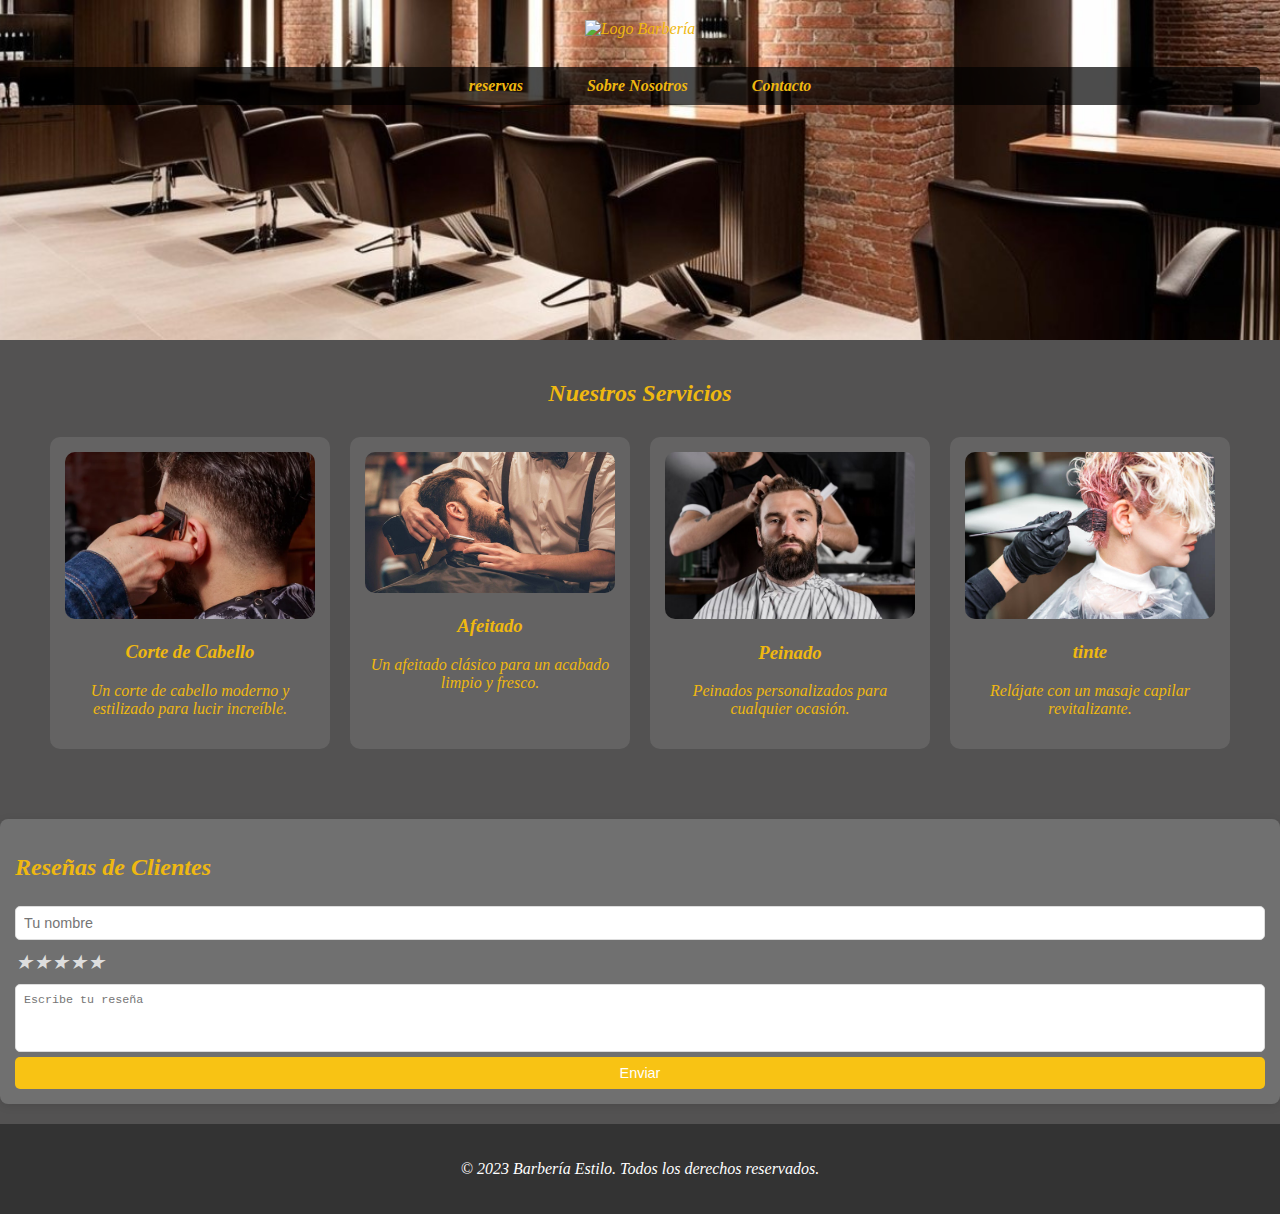
==== index.html @ eee3fb66 "Update and rename index.HTML to index.html" ====
<!DOCTYPE html>
<html lang="es">
<head>
    <meta charset="UTF-8">
    <meta name="viewport" content="width=device-width, initial-scale=1.0">
    <title>CORAL</title>
    <link rel="stylesheet" href="estilos.css">

      
    
</head>
<body>
    <header>
        <img src="coral.PNG" alt="Logo Barbería" class="logo"> <!-- Cambia esta URL por la de tu logo -->
        <nav>
            <a href="reservas.html">reservas</a>
            <a href="#sobre-nosotros">Sobre Nosotros</a>
            <a href="#contacto">Contacto</a>
            
        </nav>
    </header>
    <div class="content">
        <h2>Nuestros Servicios</h2>
        <div class="services" id="servicios">
            <div class="service">
                <img src="corte.jpg" alt="Corte de Cabello"> <!-- Cambia esta URL por la de tu imagen -->
                <h3>Corte de Cabello</h3>
                <p>Un corte de cabello moderno y estilizado para lucir increíble.</p>
            </div>
            <div class="service">
                <img src="afeitado.jpg" alt="Afeitado"> <!-- Cambia esta URL por la de tu imagen -->
                <h3>Afeitado</h3>
                <p>Un afeitado clásico para un acabado limpio y fresco.</p>
            </div>
            <div class="service">
                <img src="peinado.jpg" alt="Peinado"> <!-- Cambia esta URL por la de tu imagen -->
                <h3>Peinado</h3>
                <p>Peinados personalizados para cualquier ocasión.</p>
            </div>
            <div class="service">
                <img src="tinte.jpeg" alt="Masaje Capilar"> <!-- Cambia esta URL por la de tu imagen -->
                <h3>tinte</h3>
                <p>Relájate con un masaje capilar revitalizante.</p>
            </div>
        </div>
        
    </div>
    <section class="reviews-section">
        <h2>Reseñas de Clientes</h2>
        <div id="reviews-container"></div>
        <form id="review-form">
            <input type="text" id="reviewer-name" placeholder="Tu nombre" required>
            <div class="star-rating">
                <input type="radio" name="rating" id="star1" value="1"><label for="star1" class="star">★</label>
                <input type="radio" name="rating" id="star2" value="2"><label for="star2" class="star">★</label>
                <input type="radio" name="rating" id="star3" value="3"><label for="star3" class="star">★</label>
                <input type="radio" name="rating" id="star4" value="4"><label for="star4" class="star">★</label>
                <input type="radio" name="rating" id="star5" value="5"><label for="star5" class="star">★</label>
            </div>
            <textarea id="review-text" placeholder="Escribe tu reseña" required></textarea>
            <button type="submit">Enviar</button>
        </form>
    </section>
    <footer>
        <p>&copy; 2023 Barbería Estilo. Todos los derechos reservados.</p>
    </footer>
</body>
</html>

<script>
   document.getElementById('review-form').addEventListener('submit', function(event) {
    event.preventDefault(); // Evita que el formulario se envíe de la manera tradicional

    const name = document.getElementById('reviewer-name').value;
    const reviewText = document.getElementById('review-text').value;
    const rating = document.querySelector('input[name="rating"]:checked');

    if (!rating) {
        alert("Por favor, selecciona una calificación.");
        return;
    }

    const ratingValue = rating.value;

    // Crear un nuevo elemento para la reseña
    const reviewElement = document.createElement('div');
    reviewElement.classList.add('review');
    reviewElement.innerHTML = `<h4>${name} - ${ratingValue} estrella${ratingValue > 1 ? 's' : ''}</h4><p>${reviewText}</p>`;

    // Agregar la nueva reseña al contenedor
    document.getElementById('reviews-container').appendChild(reviewElement);

    // Limpiar el formulario
    document.getElementById('review-form').reset();
});
</script>
---- estilos.css ----
body {
    background-color: #535252;
    color:#EFB810;
    font-family: Arial, sans-serif;
    margin: 0;
    padding: 0;
    font-family: 'Tangerine';
font-style: oblique;
}
header {
    text-align: center;
    padding: 20px;
    background-image: url('fondo.jpg'); /* Cambia esta URL por la de tu imagen de fondo */
    background-size: cover;
    background-position: center;
    height: 300px;
    position: relative;
    font-family: 'Tangerine';
     font-style: oblique;
}
img.logo {
    width: 300px;
    margin-top: -50px; /* Ajusta según sea necesario */
    z-index: 1;
}
h1 {
    color: #fff;
    margin: 10px 0;
}
nav {
    margin: 29px 0;
    background-color: rgba(0, 0, 0, 0.7); /* Fondo semi-transparente para el menú */
    padding: 10px 0; /* Espaciado interno */
    border-radius: 5px; /* Bordes redondeados */
}
nav a {
    color: #EFB810; /* Color del texto */
    text-decoration: none;
    margin: 0 15px;
    font-weight: bold;
    padding: 10px 15px; /* Espaciado interno para los enlaces */
    transition: background-color 0.3s; /* Transición suave para el efecto hover */
}
nav a:hover {
    background-color: rgba(239, 184, 16, 0.3); /* Color de fondo al pasar el ratón */
    border-radius: 5px; /* Bordes redondeados en hover */
}
.content {
    text-align: center;
    padding: 20px;
}
.services {
    display: flex;
    justify-content: center;
    flex-wrap: wrap;
    margin: 20px 0;
}
.service {
    background-color: rgba(255, 255, 255, 0.1); /* Fondo semi-transparente para las tarjetas */
    border-radius: 10px;
    margin: 10px;
    padding: 15px;
    width: 250px; /* Ancho de las tarjetas */
    text-align: center;
    transition: transform 0.3s; /* Efecto de transformación al pasar el ratón */
}
.service:hover {
    transform: scale(1.05); /* Aumenta el tamaño de la tarjeta al pasar el ratón */
}
.service img {
    width: 100%; /* Ajusta el tamaño de las imágenes de los servicios */
    height: auto;
    border-radius: 10px;
}
footer {
    text-align: center;
    padding: 20px;
    background-color: #333;
    color: #fff;
}

.reviews-section {
    background: #707070;
    margin: 20px 0;
    padding: 15px; /* Reducir el padding */
    border-radius: 8px;
    box-shadow: 0 2px 10px rgba(0, 0, 0, 0.1);
}

#reviews-container {
    margin-bottom: 15px; /* Reducir el margen */
}

.review {
    border-bottom: 1px solid #ddd;
    padding: 8px 0; /* Reducir el padding */
    display: flex;
    flex-direction: column;
}

.review h4 {
    margin: 0;
    font-size: 1em; /* Tamaño de fuente más pequeño */
    color: #333;
}

.review p {
    margin: 5px 0 0;
    color: #555;
    font-size: 0.9em; /* Tamaño de fuente más pequeño */
}

.star-rating {
    display: flex;
    justify-content: flex-start;
    margin: 5px 0; /* Reducir el margen */
}

.star {
    font-size: 20px; /* Tamaño de las estrellas más pequeño */
    color: #ddd; /* Color de las estrellas no seleccionadas */
    cursor: pointer;
    transition: color 0.2s;
}

.star:hover,
.star:hover ~ .star {
    color: #f39c12; /* Color de las estrellas al pasar el mouse */
}

input[type="radio"] {
    display: none; /* Ocultar los botones de radio */
}

input[type="radio"]:checked ~ .star {
    color: #f39c12; /* Color de las estrellas seleccionadas */
}

#review-form {
    display: flex;
    flex-direction: column;
}

#reviewer-name,
#review-text {
    margin: 5px 0; /* Reducir el margen */
    padding: 8px; /* Reducir el padding */
    border: 1px solid #ddd;
    border-radius: 5px;
    font-size: 0.9em; /* Tamaño de fuente más pequeño */
}

#review-text {
    resize: none; /* Evitar que el área de texto se redimensione */
    height: 50px; /* Altura fija para el área de texto */
}

button {
    padding: 8px; /* Reducir el padding */
    background-color: #f8c314;
    color: white;
    border: none;
    border-radius: 5px;
    cursor: pointer;
    font-size: 0.9em; /* Tamaño de fuente más pequeño */
    transition: background-color 0.3s;
}

button:hover {
    background-color: #f3cf2e;
}
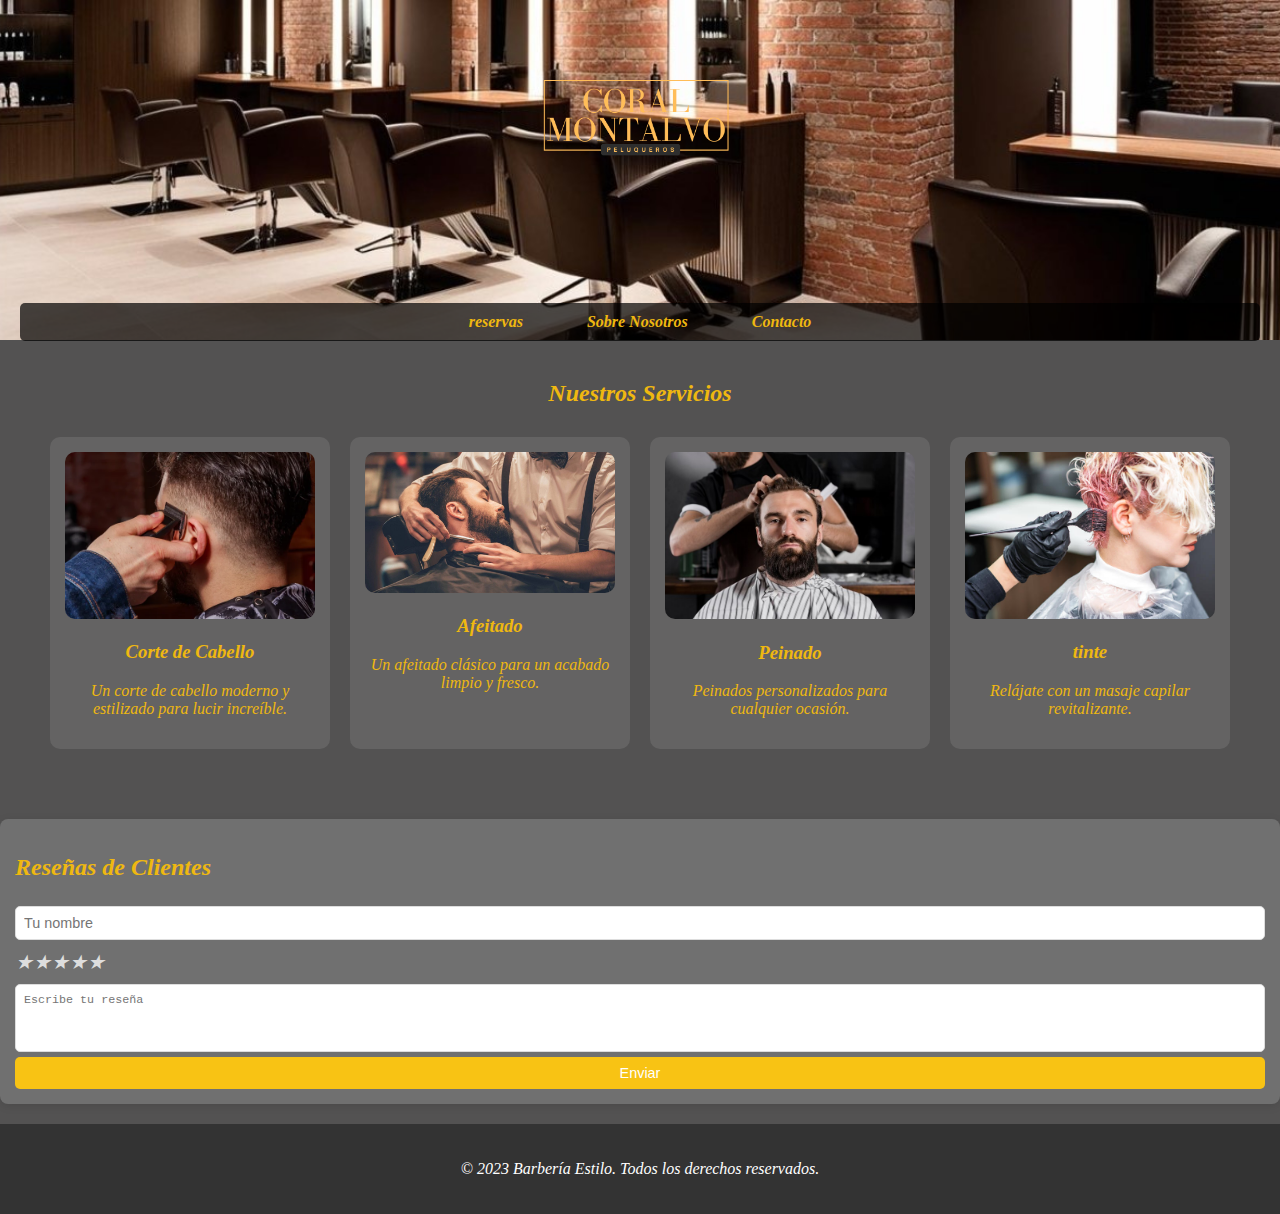
==== commit 36b4609d: "Update index.html" ====
--- a/index.html
+++ b/index.html
@@ -11,7 +11,7 @@
 </head>
 <body>
     <header>
-        <img src="coral.PNG" alt="Logo Barbería" class="logo"> <!-- Cambia esta URL por la de tu logo -->
+        <img src="coral.png" alt="Logo Barbería" class="logo"> <!-- Cambia esta URL por la de tu logo -->
         <nav>
             <a href="reservas.html">reservas</a>
             <a href="#sobre-nosotros">Sobre Nosotros</a>
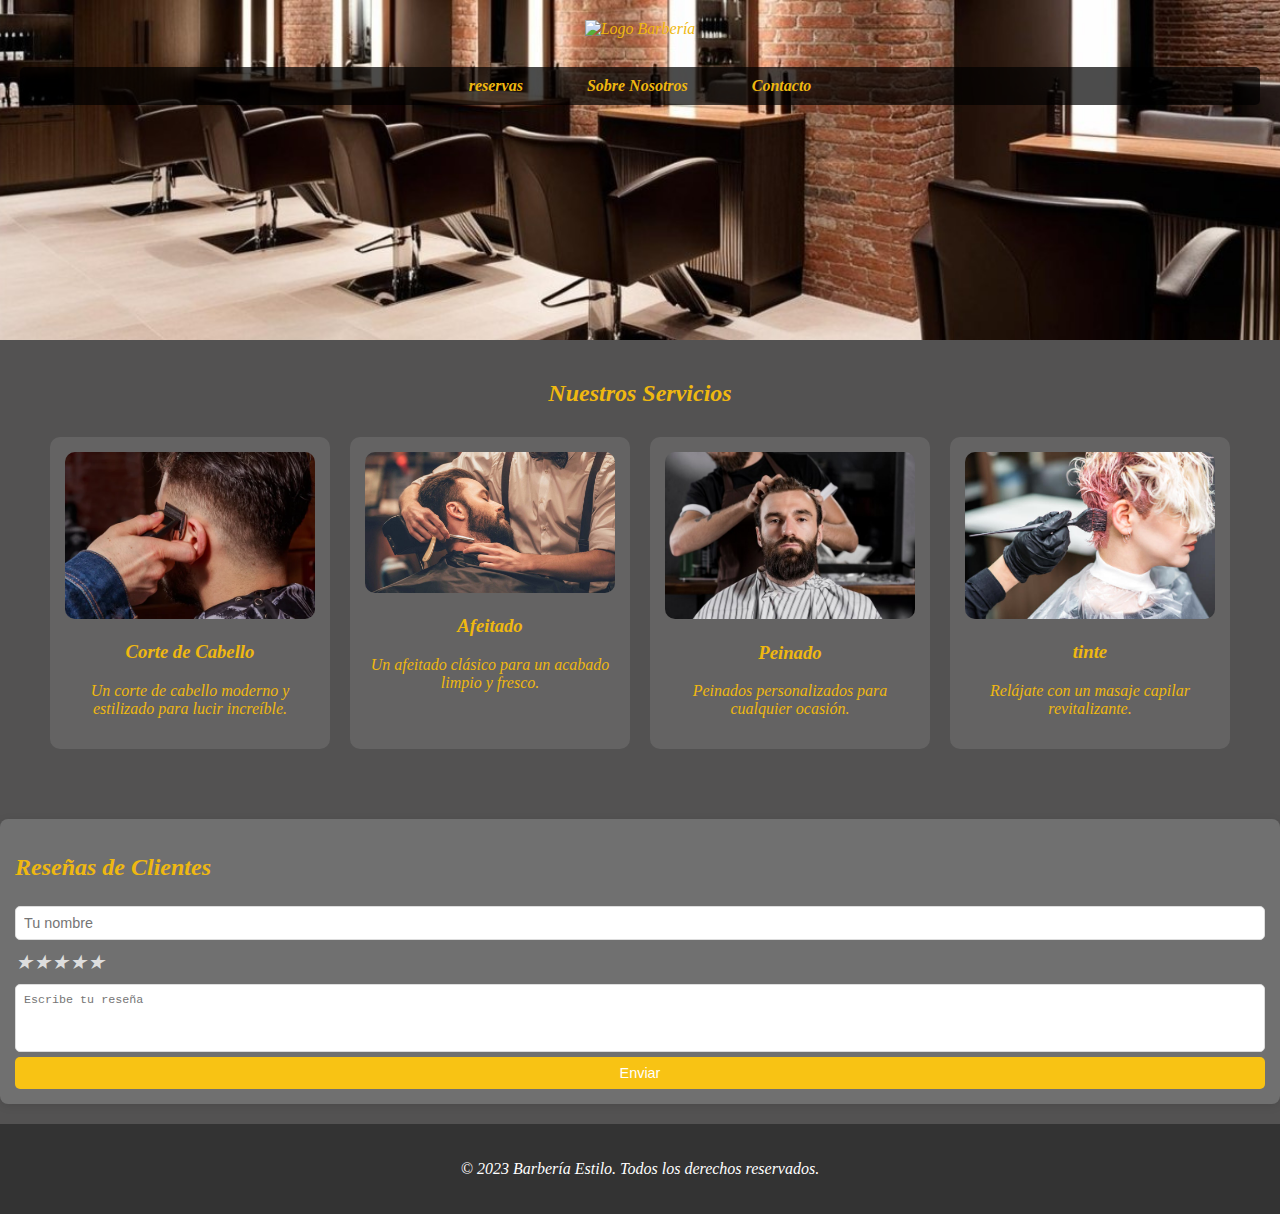
==== commit 9bf88ab7: "Update and rename index.HTML to index.html" ====
--- a/index.html
+++ b/index.html
@@ -11,7 +11,7 @@
 </head>
 <body>
     <header>
-        <img src="coral.png" alt="Logo Barbería" class="logo"> <!-- Cambia esta URL por la de tu logo -->
+        <img src="coral.PNG" alt="Logo Barbería" class="logo"> <!-- Cambia esta URL por la de tu logo -->
         <nav>
             <a href="reservas.html">reservas</a>
             <a href="#sobre-nosotros">Sobre Nosotros</a>
